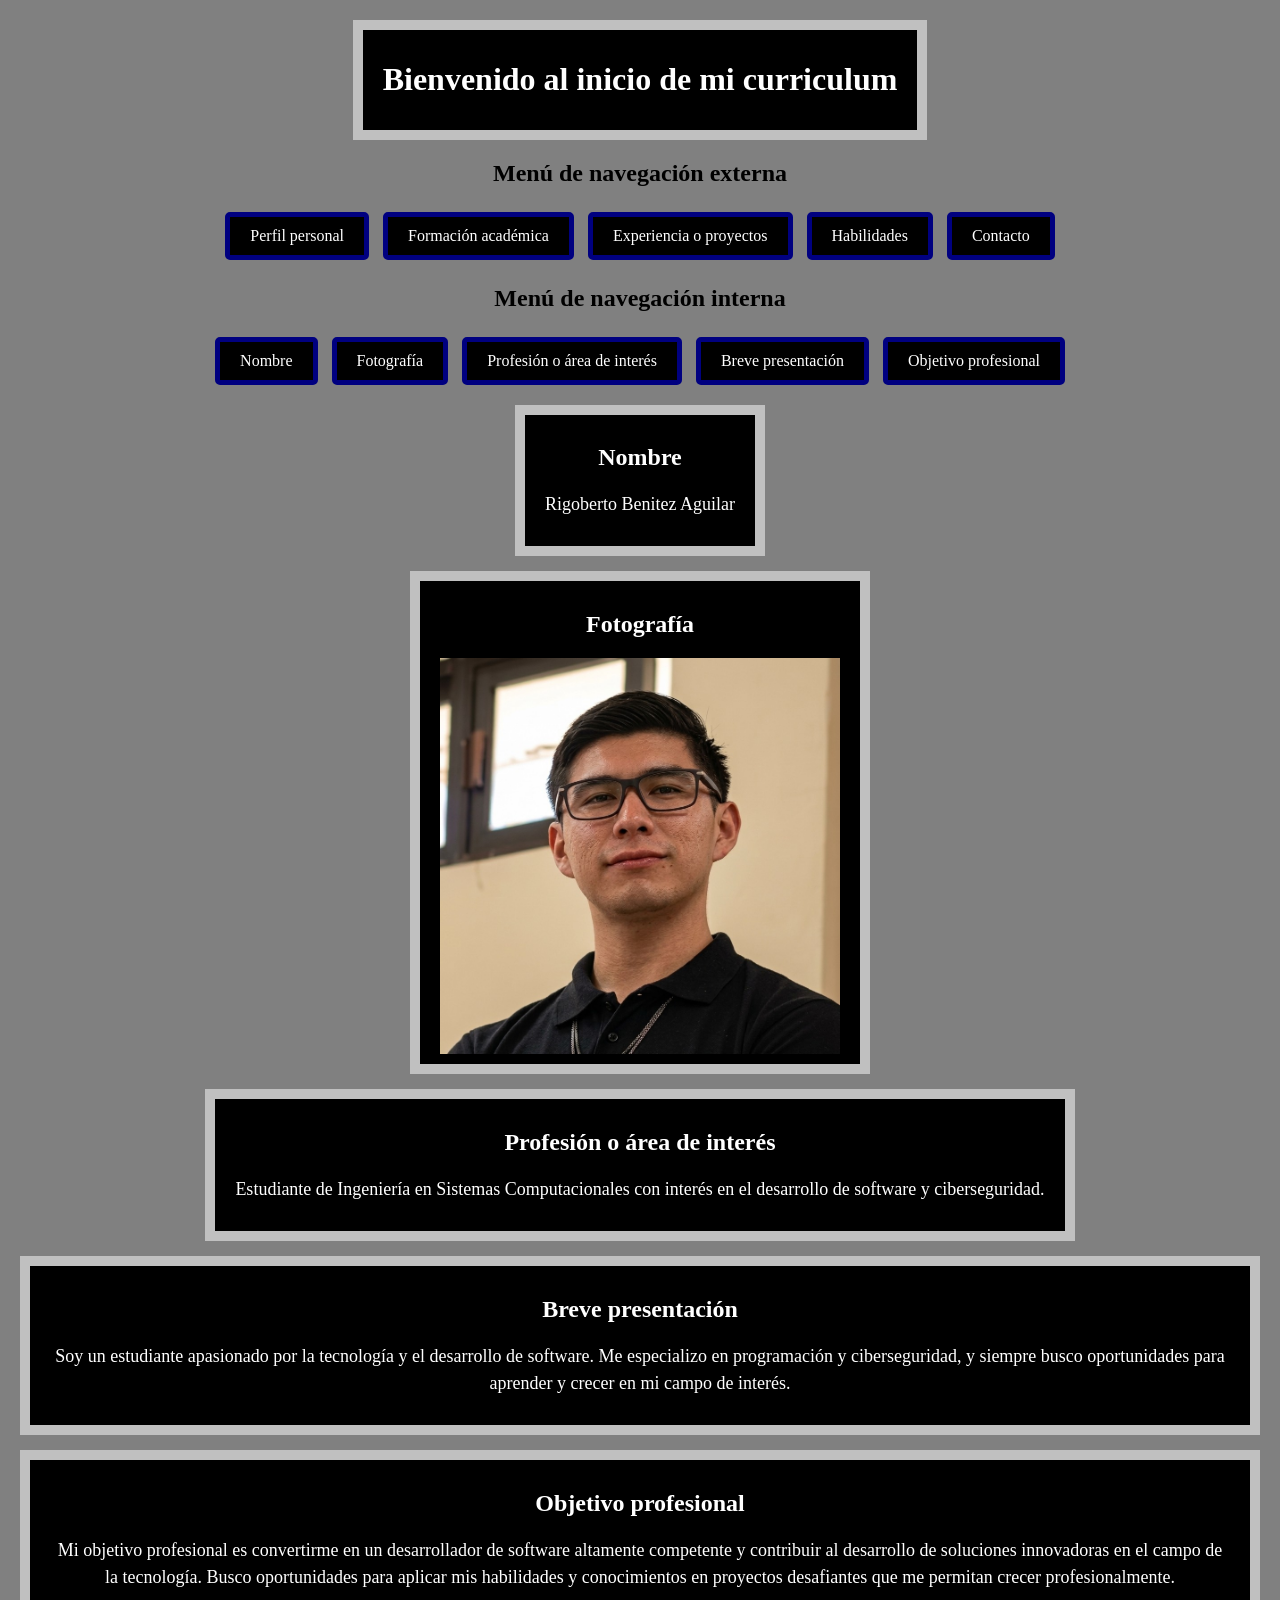
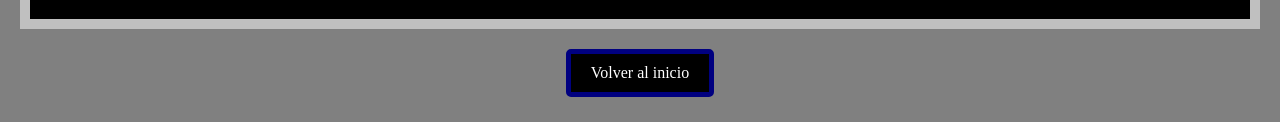
==== index.html @ bd924290 "first commit" ====
<!DOCTYPE html>
<html lang="es">
<head>
    <meta charset="UTF-8">
    <meta name="viewport" content="width=device-width, initial-scale=1.0">
    <title>Mi Curriculum</title>
    <link rel="stylesheet" href="css/estilos.css">
</head>
<body>
    <header class="tarjeta inicio" id="inicio">
        <h1>Bienvenido al inicio de mi curriculum</h1>
    </header>

    <nav class="nav btn">
        <h2>Menú de navegación externa</h2>
        <a href="perfil.html">Perfil personal</a>
        <a href="formacion.html">Formación académica</a>
        <a href="experiencia.html">Experiencia o proyectos</a>
        <a href="habilidades.html">Habilidades</a>
        <a href="contacto.html">Contacto</a>

        <h2>Menú de navegación interna</h2>
        <a href="#nombre">Nombre</a>
        <a href="#fotografia">Fotografía</a>
        <a href="#profesion">Profesión o área de interés</a>
        <a href="#presentacion">Breve presentación</a>
        <a href="#objetivo">Objetivo profesional</a>
    </nav>

    <main>
        <div class="tarjeta inicio" id="nombre">
            <h2>Nombre</h2>
            <p>Rigoberto Benitez Aguilar</p>
        </div>

        <div class="tarjeta inicio" id="fotografia">
            <h2>Fotografía</h2>
            <img src="img/fotografia.jpg" alt="Foto de perfil"
            width="400" align="center">
        </div>

        <div class="tarjeta inicio" id="profesion">
            <h2>Profesión o área de interés</h2>
            <p>Estudiante de Ingeniería en Sistemas Computacionales
                con interés en el desarrollo de software y ciberseguridad.</p>
            </p>
        </div>

        <div class="tarjeta inicio" id="presentacion">
            <h2>Breve presentación</h2>
            <p>Soy un estudiante apasionado por la tecnología y el desarrollo 
                de software. Me especializo en programación y ciberseguridad, 
                y siempre busco oportunidades para aprender y crecer en mi 
                campo de interés.</p>
        </div>

        <div class="tarjeta inicio" id="objetivo">
            <h2>Objetivo profesional</h2>
            <p>Mi objetivo profesional es convertirme en un desarrollador de 
                software altamente competente y contribuir al desarrollo de 
                soluciones innovadoras en el campo de la tecnología. 
                Busco oportunidades para aplicar mis habilidades y conocimientos 
                en proyectos desafiantes que me permitan crecer profesionalmente.</p>
        </div>

        <footer class="nav btn">
            <a href="#inicio">Volver al inicio</a>
        </footer>
    </main>
</body>
---- css/estilos.css ----
body {
    margin: 20px;
    background-color: gray;
}

.tarjeta {
    text-align: center;
    background-color: black;
    color: white;
    margin: 15px auto;
    padding: 10px 20px;
    width: fit-content;
}

.tarjeta img {
    max-width: 100%;
    min-width: 200px;
    height: auto;
}

.tarjeta p {
    font-size: 18px;
    line-height: 1.5;
}

.tarjeta li {
    text-align: left;
    font-size: 18px;
}

.contacto {
    border: 10px solid green;
}

.inicio {
    border: 10px solid silver;
}

.perfil {
    border: 10px solid yellow;
}

.formacion {
    border: 10px solid blue;
}

.experiencia {
    border: 10px solid red;
}

.habilidades {
    border: 10px solid cyan;
}

.nav a {
    display: inline-block;
    padding: 10px 20px;
    background-color: #000000;
    color: white;
    text-decoration: none;
    border-radius: 5px;
    margin: 5px;
    border: 5px solid navy;
}

.btn {
    text-align: center;
}
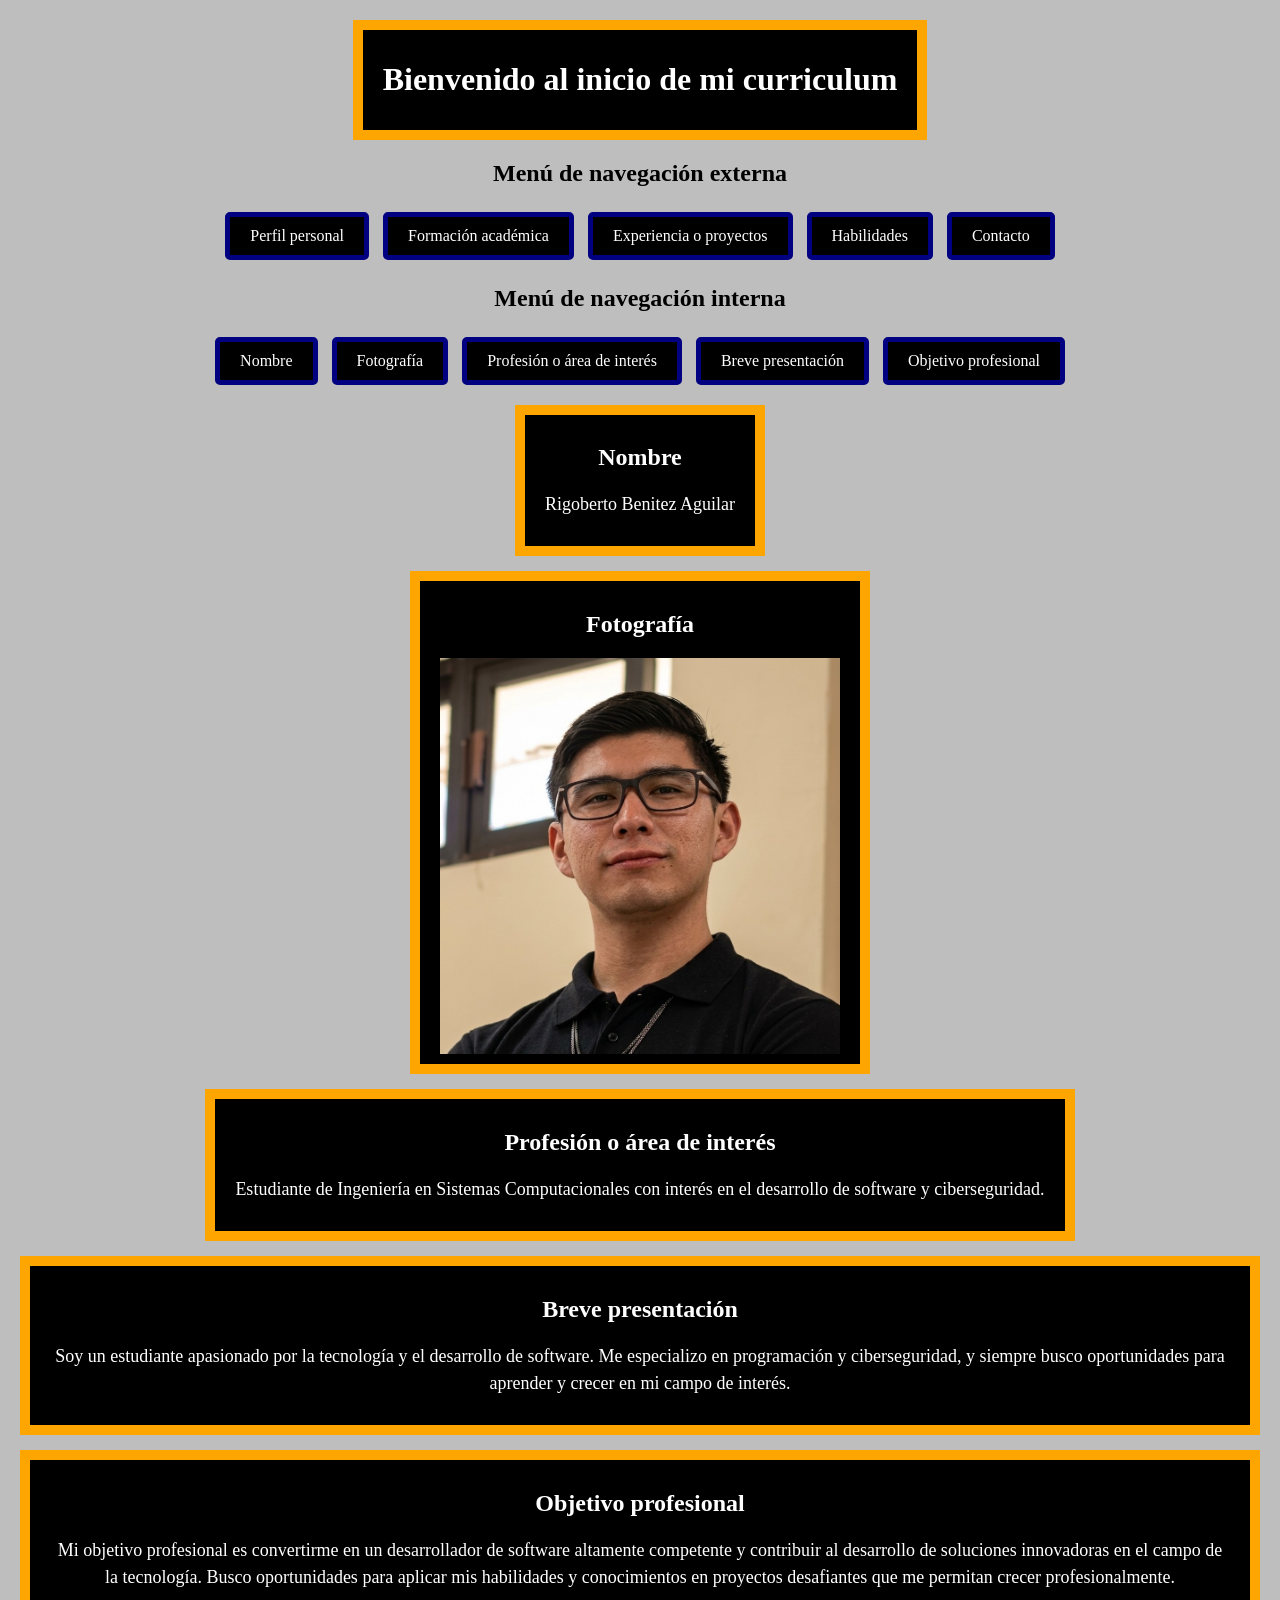
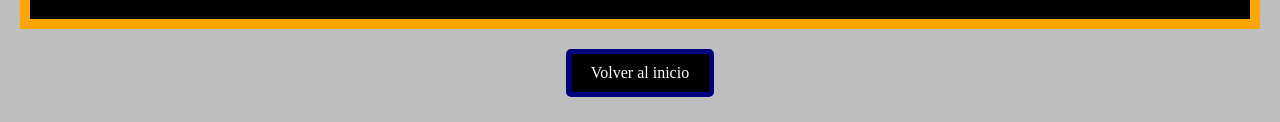
==== commit bf35c7e4: "e3e3" ====
--- a/index.html
+++ b/index.html
@@ -1,70 +1,70 @@
-<!DOCTYPE html>
-<html lang="es">
-<head>
-    <meta charset="UTF-8">
-    <meta name="viewport" content="width=device-width, initial-scale=1.0">
-    <title>Mi Curriculum</title>
-    <link rel="stylesheet" href="css/estilos.css">
-</head>
-<body>
-    <header class="tarjeta inicio" id="inicio">
-        <h1>Bienvenido al inicio de mi curriculum</h1>
-    </header>
-
-    <nav class="nav btn">
-        <h2>Menú de navegación externa</h2>
-        <a href="perfil.html">Perfil personal</a>
-        <a href="formacion.html">Formación académica</a>
-        <a href="experiencia.html">Experiencia o proyectos</a>
-        <a href="habilidades.html">Habilidades</a>
-        <a href="contacto.html">Contacto</a>
-
-        <h2>Menú de navegación interna</h2>
-        <a href="#nombre">Nombre</a>
-        <a href="#fotografia">Fotografía</a>
-        <a href="#profesion">Profesión o área de interés</a>
-        <a href="#presentacion">Breve presentación</a>
-        <a href="#objetivo">Objetivo profesional</a>
-    </nav>
-
-    <main>
-        <div class="tarjeta inicio" id="nombre">
-            <h2>Nombre</h2>
-            <p>Rigoberto Benitez Aguilar</p>
-        </div>
-
-        <div class="tarjeta inicio" id="fotografia">
-            <h2>Fotografía</h2>
-            <img src="img/fotografia.jpg" alt="Foto de perfil"
-            width="400" align="center">
-        </div>
-
-        <div class="tarjeta inicio" id="profesion">
-            <h2>Profesión o área de interés</h2>
-            <p>Estudiante de Ingeniería en Sistemas Computacionales
-                con interés en el desarrollo de software y ciberseguridad.</p>
-            </p>
-        </div>
-
-        <div class="tarjeta inicio" id="presentacion">
-            <h2>Breve presentación</h2>
-            <p>Soy un estudiante apasionado por la tecnología y el desarrollo 
-                de software. Me especializo en programación y ciberseguridad, 
-                y siempre busco oportunidades para aprender y crecer en mi 
-                campo de interés.</p>
-        </div>
-
-        <div class="tarjeta inicio" id="objetivo">
-            <h2>Objetivo profesional</h2>
-            <p>Mi objetivo profesional es convertirme en un desarrollador de 
-                software altamente competente y contribuir al desarrollo de 
-                soluciones innovadoras en el campo de la tecnología. 
-                Busco oportunidades para aplicar mis habilidades y conocimientos 
-                en proyectos desafiantes que me permitan crecer profesionalmente.</p>
-        </div>
-
-        <footer class="nav btn">
-            <a href="#inicio">Volver al inicio</a>
-        </footer>
-    </main>
+<!DOCTYPE html>
+<html lang="es">
+<head>
+    <meta charset="UTF-8">
+    <meta name="viewport" content="width=device-width, initial-scale=1.0">
+    <title>Mi Curriculum</title>
+    <link rel="stylesheet" href="css/estilos.css">
+</head>
+<body>
+    <header class="tarjeta inicio" id="inicio">
+        <h1>Bienvenido al inicio de mi curriculum</h1>
+    </header>
+
+    <nav class="nav btn">
+        <h2>Menú de navegación externa</h2>
+        <a href="perfil.html">Perfil personal</a>
+        <a href="formacion.html">Formación académica</a>
+        <a href="experiencia.html">Experiencia o proyectos</a>
+        <a href="habilidades.html">Habilidades</a>
+        <a href="contacto.html">Contacto</a>
+
+        <h2>Menú de navegación interna</h2>
+        <a href="#nombre">Nombre</a>
+        <a href="#fotografia">Fotografía</a>
+        <a href="#profesion">Profesión o área de interés</a>
+        <a href="#presentacion">Breve presentación</a>
+        <a href="#objetivo">Objetivo profesional</a>
+    </nav>
+
+    <main>
+        <div class="tarjeta inicio" id="nombre">
+            <h2>Nombre</h2>
+            <p>Rigoberto Benitez Aguilar</p>
+        </div>
+
+        <div class="tarjeta inicio" id="fotografia">
+            <h2>Fotografía</h2>
+            <img src="img/fotografia.jpg" alt="Foto de perfil"
+            width="400" align="center">
+        </div>
+
+        <div class="tarjeta inicio" id="profesion">
+            <h2>Profesión o área de interés</h2>
+            <p>Estudiante de Ingeniería en Sistemas Computacionales
+                con interés en el desarrollo de software y ciberseguridad.</p>
+            </p>
+        </div>
+
+        <div class="tarjeta inicio" id="presentacion">
+            <h2>Breve presentación</h2>
+            <p>Soy un estudiante apasionado por la tecnología y el desarrollo 
+                de software. Me especializo en programación y ciberseguridad, 
+                y siempre busco oportunidades para aprender y crecer en mi 
+                campo de interés.</p>
+        </div>
+
+        <div class="tarjeta inicio" id="objetivo">
+            <h2>Objetivo profesional</h2>
+            <p>Mi objetivo profesional es convertirme en un desarrollador de 
+                software altamente competente y contribuir al desarrollo de 
+                soluciones innovadoras en el campo de la tecnología. 
+                Busco oportunidades para aplicar mis habilidades y conocimientos 
+                en proyectos desafiantes que me permitan crecer profesionalmente.</p>
+        </div>
+
+        <footer class="nav btn">
+            <a href="#inicio">Volver al inicio</a>
+        </footer>
+    </main>
 </body>
--- a/css/estilos.css
+++ b/css/estilos.css
@@ -1,68 +1,68 @@
-body {
-    margin: 20px;
-    background-color: gray;
-}
-
-.tarjeta {
-    text-align: center;
-    background-color: black;
-    color: white;
-    margin: 15px auto;
-    padding: 10px 20px;
-    width: fit-content;
-}
-
-.tarjeta img {
-    max-width: 100%;
-    min-width: 200px;
-    height: auto;
-}
-
-.tarjeta p {
-    font-size: 18px;
-    line-height: 1.5;
-}
-
-.tarjeta li {
-    text-align: left;
-    font-size: 18px;
-}
-
-.contacto {
-    border: 10px solid green;
-}
-
-.inicio {
-    border: 10px solid silver;
-}
-
-.perfil {
-    border: 10px solid yellow;
-}
-
-.formacion {
-    border: 10px solid blue;
-}
-
-.experiencia {
-    border: 10px solid red;
-}
-
-.habilidades {
-    border: 10px solid cyan;
-}
-
-.nav a {
-    display: inline-block;
-    padding: 10px 20px;
-    background-color: #000000;
-    color: white;
-    text-decoration: none;
-    border-radius: 5px;
-    margin: 5px;
-    border: 5px solid navy;
-}
-
-.btn {
-    text-align: center;
-}
+body {
+    margin: 20px;
+    background-color: rgb(190, 190, 190);
+}
+
+.tarjeta {
+    text-align: center;
+    background-color: black;
+    color: white;
+    margin: 15px auto;
+    padding: 10px 20px;
+    width: fit-content;
+}
+
+.tarjeta img {
+    max-width: 100%;
+    min-width: 200px;
+    height: auto;
+}
+
+.tarjeta p {
+    font-size: 18px;
+    line-height: 1.5;
+}
+
+.tarjeta li {
+    text-align: left;
+    font-size: 18px;
+}
+
+.contacto {
+    border: 10px solid green;
+}
+
+.inicio {
+    border: 10px solid orange;
+}
+
+.perfil {
+    border: 10px solid yellow;
+}
+
+.formacion {
+    border: 10px solid blue;
+}
+
+.experiencia {
+    border: 10px solid red;
+}
+
+.habilidades {
+    border: 10px solid cyan;
+}
+
+.nav a {
+    display: inline-block;
+    padding: 10px 20px;
+    background-color: #000000;
+    color: white;
+    text-decoration: none;
+    border-radius: 5px;
+    margin: 5px;
+    border: 5px solid navy;
+}
+
+.btn {
+    text-align: center;
+}
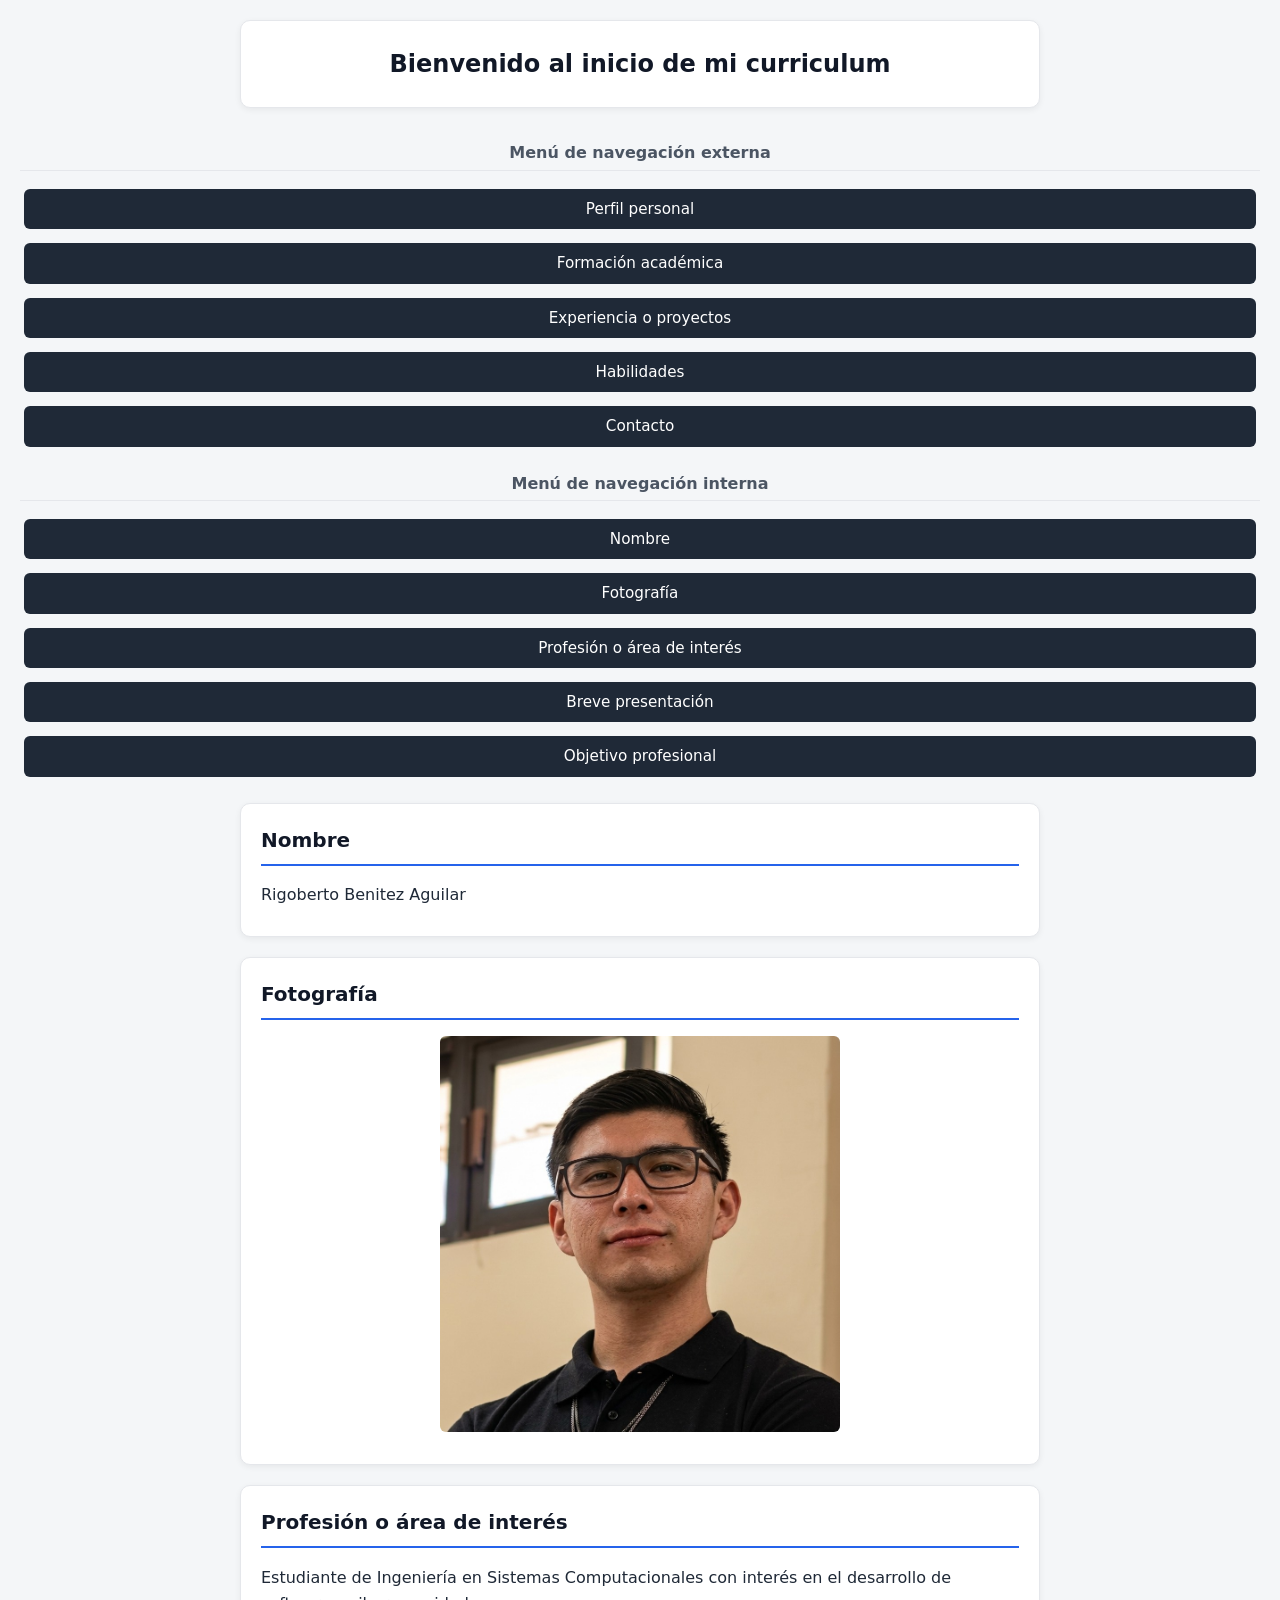
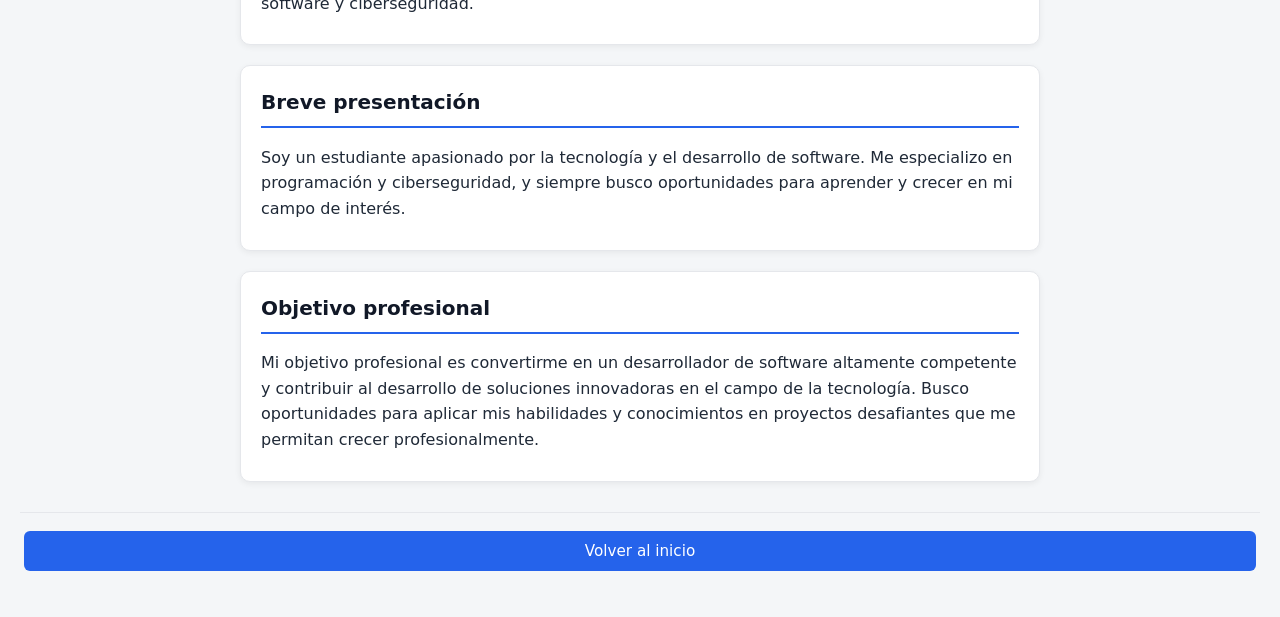
==== commit 46320254: "Mejoras" ====
--- a/index.html
+++ b/index.html
@@ -3,7 +3,7 @@
 <head>
     <meta charset="UTF-8">
     <meta name="viewport" content="width=device-width, initial-scale=1.0">
-    <title>Mi Curriculum</title>
+    <title>Inicio</title>
     <link rel="stylesheet" href="css/estilos.css">
 </head>
 <body>
@@ -42,7 +42,7 @@
         <div class="tarjeta inicio" id="profesion">
             <h2>Profesión o área de interés</h2>
             <p>Estudiante de Ingeniería en Sistemas Computacionales
-                con interés en el desarrollo de software y ciberseguridad.</p>
+                con interés en el desarrollo de software y ciberseguridad.
             </p>
         </div>
 
@@ -60,7 +60,8 @@
                 software altamente competente y contribuir al desarrollo de 
                 soluciones innovadoras en el campo de la tecnología. 
                 Busco oportunidades para aplicar mis habilidades y conocimientos 
-                en proyectos desafiantes que me permitan crecer profesionalmente.</p>
+                en proyectos desafiantes que me permitan crecer profesionalmente.
+            </p>
         </div>
 
         <footer class="nav btn">
--- a/css/estilos.css
+++ b/css/estilos.css
@@ -1,68 +1,181 @@
-body {
-    margin: 20px;
-    background-color: rgb(190, 190, 190);
-}
-
-.tarjeta {
-    text-align: center;
-    background-color: black;
-    color: white;
-    margin: 15px auto;
-    padding: 10px 20px;
-    width: fit-content;
-}
-
-.tarjeta img {
-    max-width: 100%;
-    min-width: 200px;
-    height: auto;
-}
-
-.tarjeta p {
-    font-size: 18px;
-    line-height: 1.5;
-}
-
-.tarjeta li {
-    text-align: left;
-    font-size: 18px;
-}
-
-.contacto {
-    border: 10px solid green;
-}
-
-.inicio {
-    border: 10px solid orange;
-}
-
-.perfil {
-    border: 10px solid yellow;
-}
-
-.formacion {
-    border: 10px solid blue;
-}
-
-.experiencia {
-    border: 10px solid red;
-}
-
-.habilidades {
-    border: 10px solid cyan;
-}
-
-.nav a {
-    display: inline-block;
-    padding: 10px 20px;
-    background-color: #000000;
-    color: white;
-    text-decoration: none;
-    border-radius: 5px;
-    margin: 5px;
-    border: 5px solid navy;
-}
-
-.btn {
-    text-align: center;
-}
+/* =========================
+   ESTILOS GENERALES
+   ========================= */
+* {
+    box-sizing: border-box;
+}
+
+body {
+    margin: 0;
+    padding: 20px;
+    font-family:
+        system-ui,
+        -apple-system,
+        Segoe UI,
+        Roboto,
+        Helvetica,
+        Arial,
+        sans-serif;
+    background-color: #f4f6f8;
+    color: #1f2937;
+    line-height: 1.6;
+}
+
+a {
+    color: #2563eb;
+    text-decoration: none;
+}
+
+a:hover {
+    text-decoration: underline;
+}
+
+/* =========================
+   HEADER / TÍTULO
+   ========================= */
+header.tarjeta {
+    text-align: center;
+    padding: 24px 16px;
+    margin-bottom: 20px;
+}
+
+header.tarjeta h1 {
+    margin: 0;
+    font-size: 1.5rem;
+    color: #111827;
+}
+
+/* =========================
+   NAVEGACIÓN
+   ========================= */
+.nav {
+    display: flex;
+    flex-direction: column;
+    gap: 10px;
+    margin-bottom: 24px;
+    text-align: center;
+}
+
+.nav h2 {
+    margin: 12px 0 6px 0;
+    font-size: 1rem;
+    color: #4b5563;
+    border-bottom: 1px solid #e5e7eb;
+    padding-bottom: 4px;
+}
+
+.nav a {
+    display: inline-block;
+    padding: 8px 16px;
+    background-color: #1f2937;
+    color: #ffffff;
+    border-radius: 6px;
+    font-size: 0.95rem;
+    margin: 2px 4px;
+}
+
+.nav a:hover {
+    background-color: #111827;
+    text-decoration: none;
+}
+
+/* =========================
+   TARJETAS / SECCIONES
+   ========================= */
+.tarjeta {
+    background-color: #ffffff;
+    border: 1px solid #e5e7eb;
+    border-radius: 10px;
+    padding: 20px;
+    margin: 0 auto 20px auto;
+    max-width: 800px;
+    box-shadow: 0 2px 6px rgba(0, 0, 0, 0.06);
+}
+
+.tarjeta h2 {
+    margin-top: 0;
+    font-size: 1.25rem;
+    color: #111827;
+    border-bottom: 2px solid #2563eb;
+    padding-bottom: 8px;
+}
+
+.tarjeta h3 {
+    margin: 12px 0 6px 0;
+    font-size: 1.1rem;
+    color: #374151;
+}
+
+.tarjeta p {
+    font-size: 1rem;
+    margin: 8px 0;
+}
+
+.tarjeta ul {
+    padding-left: 20px;
+    margin: 8px 0;
+}
+
+.tarjeta li {
+    margin: 4px 0;
+    font-size: 1rem;
+}
+
+/* =========================
+   IMÁGENES
+   ========================= */
+.tarjeta img {
+    max-width: 100%;
+    height: auto;
+    display: block;
+    margin: 12px auto;
+    border-radius: 6px;
+}
+
+/* =========================
+   FOOTER
+   ========================= */
+footer.nav {
+    margin-top: 30px;
+    border-top: 1px solid #e5e7eb;
+    padding-top: 16px;
+}
+
+footer.nav a {
+    background-color: #2563eb;
+}
+
+footer.nav a:hover {
+    background-color: #1d4ed8;
+}
+
+/* =========================
+   RESPONSIVIDAD
+   ========================= */
+@media (max-width: 600px) {
+    body {
+        padding: 12px;
+    }
+
+    .tarjeta {
+        padding: 16px;
+        margin: 0 auto 16px auto;
+    }
+
+    header.tarjeta h1 {
+        font-size: 1.25rem;
+    }
+
+    .nav h2 {
+        font-size: 0.9rem;
+    }
+
+    .nav a {
+        font-size: 0.9rem;
+        padding: 6px 12px;
+    }
+
+    .tarjeta h2 {
+        font-size: 1.1rem;
+    }
+}
